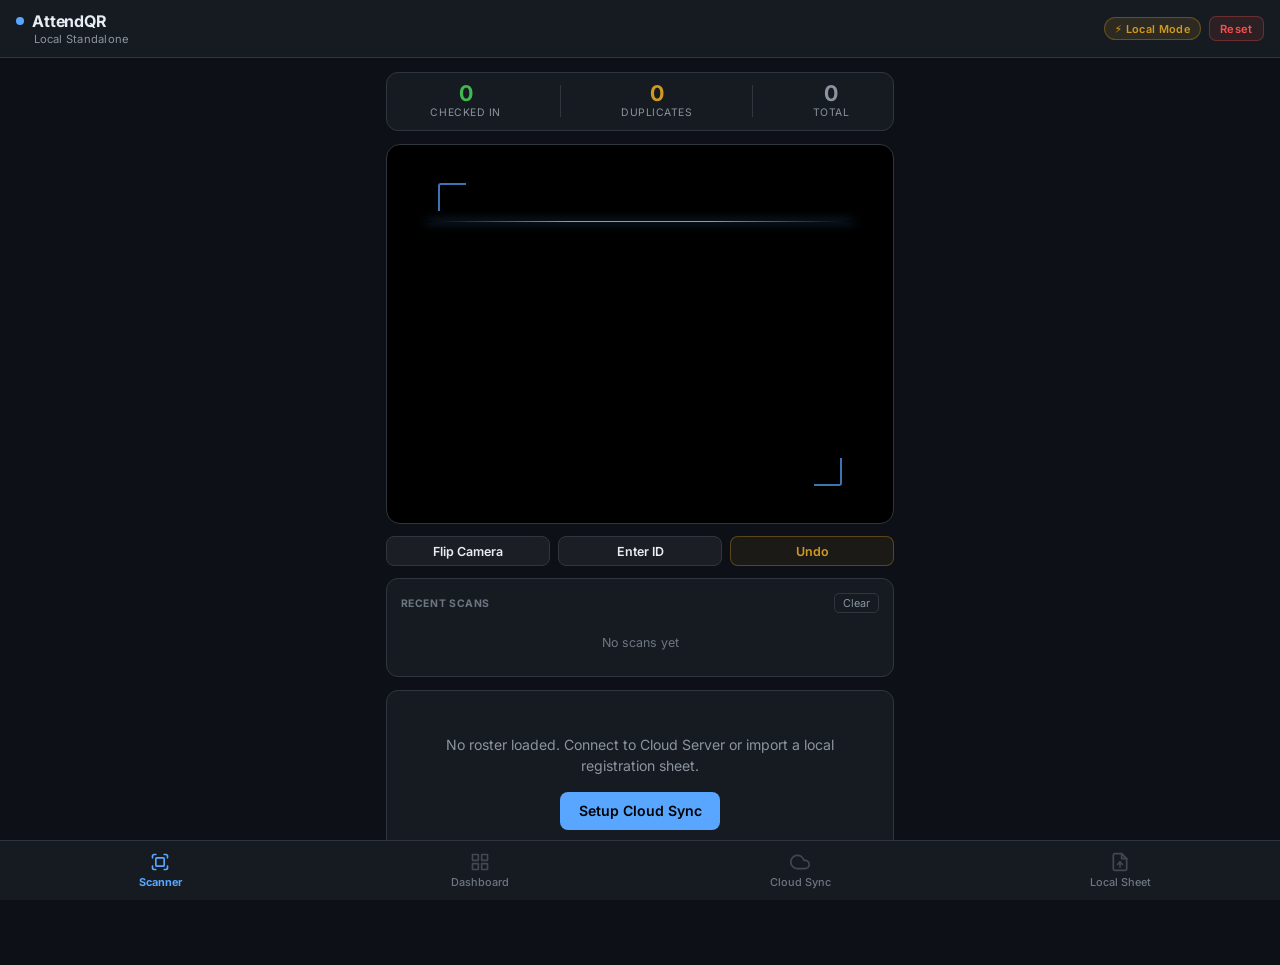
==== android-app/src/main/assets/index.html @ 95567100 "feat: cloud-first multi-device AttendQR backend - Dual DB abstraction (PostgreSQL + SQLite fallback)" ====
<!DOCTYPE html>
<html lang="en">
<head>
  <meta charset="UTF-8" />
  <meta name="viewport" content="width=device-width, initial-scale=1.0, maximum-scale=1.0, user-scalable=no, viewport-fit=cover" />
  <title>AttendQR — Mobile Scanner</title>
  <style>
    @import url('https://fonts.googleapis.com/css2?family=Inter:wght@300;400;500;600;700&display=swap');

    :root {
      --bg: #0d1117;
      --bg-card: #161b22;
      --bg-input: #0d1117;
      --border: #30363d;
      --border-focus: #58a6ff;
      --text: #e6edf3;
      --text-muted: #8b949e;
      --text-dim: #6e7681;
      --accent: #58a6ff;
      --accent-hover: #79b8ff;
      --success: #3fb950;
      --warning: #d29922;
      --danger: #f85149;
      --radius: 12px;
      --sat: env(safe-area-inset-top, 0px);
      --sab: env(safe-area-inset-bottom, 0px);
    }

    *, *::before, *::after { box-sizing: border-box; margin: 0; padding: 0; }

    body {
      font-family: 'Inter', system-ui, -apple-system, sans-serif;
      background: var(--bg);
      color: var(--text);
      min-height: 100vh;
      display: flex;
      flex-direction: column;
      padding-top: var(--sat);
      padding-bottom: calc(var(--sab) + 65px);
      user-select: none;
      -webkit-user-select: none;
    }

    /* Top App Bar */
    .top-bar {
      display: flex;
      align-items: center;
      justify-content: space-between;
      padding: 0.7rem 1rem;
      background: var(--bg-card);
      border-bottom: 1px solid var(--border);
      position: sticky;
      top: 0;
      z-index: 50;
    }

    .brand {
      font-size: 1rem;
      font-weight: 700;
      color: var(--text);
      letter-spacing: -0.01em;
      display: flex;
      align-items: center;
      gap: 0.5rem;
    }

    .brand-dot {
      width: 8px;
      height: 8px;
      border-radius: 50%;
      background: var(--accent);
    }

    .status-badge {
      font-size: 0.68rem;
      background: rgba(63, 185, 80, 0.12);
      color: var(--success);
      border: 1px solid rgba(63, 185, 80, 0.25);
      padding: 0.2rem 0.6rem;
      border-radius: 99px;
      font-weight: 600;
      letter-spacing: 0.03em;
    }

    .status-badge.badge-offline {
      background: rgba(210, 153, 34, 0.12);
      color: var(--warning);
      border-color: rgba(210, 153, 34, 0.35);
    }

    .btn-clear-top {
      background: rgba(248,81,73,0.1);
      border: 1px solid rgba(248,81,73,0.3);
      color: var(--danger);
      border-radius: 7px;
      padding: 0.28rem 0.65rem;
      font-family: inherit;
      font-size: 0.7rem;
      font-weight: 600;
      cursor: pointer;
      letter-spacing: 0.03em;
    }

    /* Main Container */
    .view-container {
      flex: 1;
      max-width: 540px;
      width: 100%;
      margin: 0 auto;
      padding: 0.85rem 1rem;
    }

    .tab-content { display: none; }
    .tab-content.active { display: block; animation: fadeIn 0.18s ease; }

    @keyframes fadeIn {
      from { opacity: 0; transform: translateY(4px); }
      to   { opacity: 1; transform: translateY(0); }
    }

    /* Cards */
    .card {
      background: var(--bg-card);
      border: 1px solid var(--border);
      border-radius: var(--radius);
      padding: 1.15rem;
      margin-bottom: 0.85rem;
    }

    .card-title {
      font-size: 0.78rem;
      font-weight: 700;
      text-transform: uppercase;
      letter-spacing: 0.06em;
      color: var(--text-muted);
      margin-bottom: 0.85rem;
    }

    /* Buttons */
    .btn {
      display: inline-flex;
      align-items: center;
      justify-content: center;
      gap: 0.45rem;
      padding: 0.65rem 1.15rem;
      border: none;
      border-radius: 8px;
      font-family: inherit;
      font-size: 0.88rem;
      font-weight: 600;
      cursor: pointer;
      transition: all 0.15s;
    }

    .btn:active { transform: scale(0.97); opacity: 0.85; }
    .btn-primary { background: var(--accent); color: #000; }
    .btn-success { background: var(--success); color: #000; }
    .btn-danger  { background: var(--danger); color: #fff; }
    .btn-outline { background: transparent; color: var(--accent); border: 1.5px solid var(--accent); }
    .btn-ghost   { background: rgba(255,255,255,0.06); color: var(--text); border: 1px solid var(--border); }
    .btn-block   { width: 100%; }
    .btn-sm      { padding: 0.4rem 0.75rem; font-size: 0.78rem; }

    /* Forms */
    .form-group { margin-bottom: 0.85rem; }
    .form-label {
      display: block;
      font-size: 0.72rem;
      font-weight: 600;
      color: var(--text-muted);
      text-transform: uppercase;
      letter-spacing: 0.05em;
      margin-bottom: 0.3rem;
    }

    .form-control, .form-select {
      width: 100%;
      background: var(--bg-input);
      border: 1.5px solid var(--border);
      border-radius: 8px;
      color: var(--text);
      font-family: inherit;
      font-size: 0.9rem;
      padding: 0.6rem 0.85rem;
      outline: none;
    }

    .form-control:focus, .form-select:focus { border-color: var(--border-focus); }

    /* ===== SCANNER TAB ===== */
    .stats-pill {
      background: var(--bg-card);
      border: 1px solid var(--border);
      border-radius: var(--radius);
      padding: 0.65rem 0.85rem;
      display: flex;
      justify-content: space-around;
      align-items: center;
      margin-bottom: 0.85rem;
    }

    .stat-item { display: flex; flex-direction: column; align-items: center; gap: 0.1rem; }
    .stat-num { font-size: 1.35rem; font-weight: 700; line-height: 1; }
    .stat-label { font-size: 0.65rem; text-transform: uppercase; letter-spacing: 0.05em; color: var(--text-muted); }

    .viewfinder-wrap {
      position: relative;
      width: 100%;
      border-radius: 14px;
      overflow: hidden;
      background: #000;
      border: 1px solid var(--border);
      aspect-ratio: 1 / 1;
      max-height: 380px;
      display: flex;
      align-items: center;
      justify-content: center;
      margin-bottom: 0.75rem;
    }

    #reader {
      width: 100% !important;
      height: 100% !important;
      border: none !important;
    }

    #reader video {
      width: 100% !important;
      height: 100% !important;
      object-fit: cover !important;
      border-radius: 13px;
    }

    .scanner-laser {
      position: absolute;
      left: 8%;
      right: 8%;
      height: 1.5px;
      background: linear-gradient(90deg, transparent, var(--accent), var(--accent), transparent);
      box-shadow: 0 0 10px var(--accent);
      top: 20%;
      z-index: 10;
      pointer-events: none;
      animation: scanLaser 2.4s ease-in-out infinite alternate;
    }

    @keyframes scanLaser {
      0%   { top: 12%; opacity: 0.35; }
      50%  { opacity: 1; }
      100% { top: 88%; opacity: 0.35; }
    }

    .viewfinder-corners {
      position: absolute;
      inset: 0;
      pointer-events: none;
      z-index: 9;
    }

    .viewfinder-corners::before,
    .viewfinder-corners::after {
      content: '';
      position: absolute;
      width: 28px;
      height: 28px;
      border-color: var(--accent);
      border-style: solid;
      opacity: 0.7;
    }

    .viewfinder-corners::before {
      top: 10%;
      left: 10%;
      border-width: 2.5px 0 0 2.5px;
      border-radius: 3px 0 0 0;
    }

    .viewfinder-corners::after {
      bottom: 10%;
      right: 10%;
      border-width: 0 2.5px 2.5px 0;
      border-radius: 0 0 3px 0;
    }

    .scan-result-card {
      border-radius: 12px;
      padding: 1rem 1.15rem;
      display: none;
      margin-bottom: 0.75rem;
      animation: popIn 0.2s cubic-bezier(0.16, 1, 0.3, 1);
    }

    @keyframes popIn {
      from { opacity: 0; transform: scale(0.96); }
      to   { opacity: 1; transform: scale(1); }
    }

    .scan-result-card.visible { display: block; }
    .result-ok  { background: rgba(63, 185, 80, 0.12); border: 1.5px solid rgba(63,185,80,0.4); }
    .result-dup { background: rgba(210, 153, 34, 0.12); border: 1.5px solid rgba(210,153,34,0.4); }
    .result-err { background: rgba(248, 81, 73, 0.12); border: 1.5px solid rgba(248,81,73,0.4); }

    .result-header { display: flex; align-items: center; gap: 0.65rem; }
    .result-dot {
      width: 10px; height: 10px; border-radius: 50%; flex-shrink: 0;
    }
    .result-ok  .result-dot { background: var(--success); box-shadow: 0 0 8px var(--success); }
    .result-dup .result-dot { background: var(--warning); box-shadow: 0 0 8px var(--warning); }
    .result-err .result-dot { background: var(--danger);  box-shadow: 0 0 8px var(--danger); }

    .result-status { font-size: 0.65rem; font-weight: 700; text-transform: uppercase; letter-spacing: 0.06em; }
    .result-ok  .result-status { color: var(--success); }
    .result-dup .result-status { color: var(--warning); }
    .result-err .result-status { color: var(--danger); }

    .result-name { font-size: 1.1rem; font-weight: 700; color: var(--text); margin-top: 0.45rem; }
    .result-dept { font-size: 0.82rem; color: var(--text-muted); margin-top: 0.1rem; }
    .result-msg  { font-size: 0.78rem; color: var(--text-muted); margin-top: 0.3rem; font-family: monospace; }

    /* Scan history */
    .history-header {
      display: flex;
      align-items: center;
      justify-content: space-between;
      margin-bottom: 0.6rem;
    }

    .history-title {
      font-size: 0.65rem;
      font-weight: 700;
      text-transform: uppercase;
      letter-spacing: 0.06em;
      color: var(--text-dim);
    }

    .history-clear {
      background: none;
      border: 1px solid var(--border);
      color: var(--text-muted);
      font-family: inherit;
      font-size: 0.68rem;
      cursor: pointer;
      padding: 0.15rem 0.5rem;
      border-radius: 5px;
    }

    .history-list {
      max-height: 155px;
      overflow-y: auto;
      display: flex;
      flex-direction: column;
      gap: 0.28rem;
    }

    .history-row {
      display: flex;
      align-items: center;
      gap: 0.5rem;
      padding: 0.32rem 0.55rem;
      border-radius: 7px;
      background: rgba(255,255,255,0.03);
      border: 1px solid transparent;
    }

    .history-indicator {
      width: 6px; height: 6px; border-radius: 50%; flex-shrink: 0;
    }
    .h-ok  { background: var(--success); }
    .h-dup { background: var(--warning); }
    .h-err { background: var(--danger); }

    .history-info { flex: 1; min-width: 0; }
    .history-name { font-size: 0.78rem; font-weight: 600; white-space: nowrap; overflow: hidden; text-overflow: ellipsis; }
    .history-sub  { font-size: 0.68rem; color: var(--text-muted); }
    .history-time { font-size: 0.65rem; color: var(--text-dim); white-space: nowrap; font-family: monospace; }

    /* ===== DASHBOARD TAB ===== */
    .search-input {
      width: 100%;
      background: var(--bg-input);
      border: 1.5px solid var(--border);
      border-radius: 8px;
      color: var(--text);
      font-size: 0.88rem;
      padding: 0.6rem 0.85rem;
      margin-bottom: 0.75rem;
      outline: none;
      font-family: inherit;
    }

    .table-wrap {
      overflow-x: auto;
      max-height: 380px;
      border: 1px solid var(--border);
      border-radius: 8px;
    }

    table { width: 100%; border-collapse: collapse; font-size: 0.82rem; }
    th {
      background: rgba(255,255,255,0.04);
      padding: 0.55rem 0.75rem;
      text-align: left;
      font-size: 0.65rem;
      text-transform: uppercase;
      letter-spacing: 0.06em;
      color: var(--text-muted);
      position: sticky;
      top: 0;
      z-index: 5;
    }

    td {
      padding: 0.5rem 0.75rem;
      border-bottom: 1px solid rgba(48,54,61,0.5);
    }

    .badge {
      display: inline-block;
      padding: 0.12rem 0.5rem;
      border-radius: 99px;
      font-size: 0.65rem;
      font-weight: 700;
      letter-spacing: 0.03em;
    }

    .badge-present { background: rgba(63,185,80,0.15); color: var(--success); border: 1px solid rgba(63,185,80,0.2); }
    .badge-absent  { background: rgba(110,118,129,0.12); color: var(--text-muted); border: 1px solid rgba(110,118,129,0.2); }

    /* ===== BOTTOM NAV ===== */
    .bottom-nav {
      position: fixed;
      bottom: 0;
      left: 0;
      right: 0;
      background: var(--bg-card);
      border-top: 1px solid var(--border);
      display: flex;
      height: 60px;
      padding-bottom: var(--sab);
      z-index: 100;
    }

    .nav-tab {
      flex: 1;
      display: flex;
      flex-direction: column;
      align-items: center;
      justify-content: center;
      gap: 0.2rem;
      color: var(--text-dim);
      font-size: 0.68rem;
      font-weight: 500;
      cursor: pointer;
      transition: color 0.15s;
      border: none;
      background: none;
      font-family: inherit;
    }

    .nav-tab svg { opacity: 0.5; transition: opacity 0.15s; }
    .nav-tab.active { color: var(--accent); font-weight: 700; }
    .nav-tab.active svg { opacity: 1; }

    /* Modal */
    .modal-overlay {
      position: fixed;
      inset: 0;
      background: rgba(0,0,0,0.75);
      backdrop-filter: blur(4px);
      display: flex;
      align-items: center;
      justify-content: center;
      padding: 1rem;
      z-index: 999;
    }

    .modal-box {
      background: var(--bg-card);
      border: 1px solid var(--border);
      border-radius: 16px;
      width: 100%;
      max-width: 360px;
      padding: 1.35rem;
    }

    .modal-title {
      font-size: 1rem;
      font-weight: 700;
      margin-bottom: 0.3rem;
    }

    .modal-sub {
      font-size: 0.82rem;
      color: var(--text-muted);
      margin-bottom: 0.9rem;
    }

    .section-label {
      font-size: 0.65rem;
      font-weight: 700;
      text-transform: uppercase;
      letter-spacing: 0.07em;
      color: var(--text-dim);
      margin-bottom: 0.6rem;
      display: flex;
      align-items: center;
      gap: 0.5rem;
    }

    .section-label::after {
      content: '';
      flex: 1;
      height: 1px;
      background: var(--border);
    }

    .danger-card {
      background: rgba(248,81,73,0.05);
      border: 1px solid rgba(248,81,73,0.2);
      border-radius: var(--radius);
      padding: 1rem;
      margin-bottom: 0.85rem;
    }

    .danger-title {
      font-size: 0.72rem;
      font-weight: 700;
      text-transform: uppercase;
      letter-spacing: 0.06em;
      color: var(--danger);
      margin-bottom: 0.4rem;
    }

    .empty-state {
      text-align: center;
      padding: 1.5rem 1rem;
    }

    .empty-state p {
      font-size: 0.88rem;
      color: var(--text-muted);
      margin-bottom: 1rem;
      line-height: 1.5;
    }

    .queue-banner {
      background: rgba(210,153,34,0.15);
      border: 1px solid rgba(210,153,34,0.4);
      color: var(--warning);
      border-radius: 8px;
      padding: 0.45rem 0.75rem;
      font-size: 0.75rem;
      margin-bottom: 0.75rem;
      display: flex;
      align-items: center;
      justify-content: space-between;
    }
  </style>
</head>
<body>

  <!-- Top App Bar -->
  <header class="top-bar">
    <div style="display:flex;flex-direction:column;gap:0.05rem;">
      <div class="brand">
        <div class="brand-dot"></div>
        AttendQR
      </div>
      <span id="event-name-display" onclick="switchTab('cloud')" style="font-size:0.7rem;color:var(--text-muted);cursor:pointer;letter-spacing:0.02em;padding-left:1.1rem;" title="Tap to view server & event setup">Local Standalone</span>
    </div>
    <div style="display:flex;align-items:center;gap:0.5rem;">
      <span class="status-badge" id="top-status-badge">Local Mode</span>
      <button type="button" class="btn-clear-top" onclick="clearAllData()">Reset</button>
    </div>
  </header>

  <main class="view-container">

    <!-- ========================================================
         SCANNER TAB
         ======================================================== -->
    <div id="tab-scan" class="tab-content active">

      <!-- Pending Sync Queue Banner -->
      <div id="pending-queue-banner" class="queue-banner" style="display:none;">
        <span id="queue-banner-text">🟠 0 scans pending sync</span>
        <button type="button" class="btn btn-outline btn-sm" style="padding:0.15rem 0.45rem;font-size:0.68rem;" onclick="flushOfflineQueue()">Sync Now</button>
      </div>

      <!-- Stats -->
      <div class="stats-pill">
        <div class="stat-item">
          <span class="stat-num" style="color:var(--success)" id="scan-cnt-ok">0</span>
          <span class="stat-label">Checked In</span>
        </div>
        <div class="stat-item" style="width:1px;height:32px;background:var(--border);"></div>
        <div class="stat-item">
          <span class="stat-num" style="color:var(--warning)" id="scan-cnt-dup">0</span>
          <span class="stat-label">Duplicates</span>
        </div>
        <div class="stat-item" style="width:1px;height:32px;background:var(--border);"></div>
        <div class="stat-item">
          <span class="stat-num" style="color:var(--text-muted)" id="scan-cnt-total">0</span>
          <span class="stat-label">Total</span>
        </div>
      </div>

      <!-- Viewfinder -->
      <div class="viewfinder-wrap" id="viewfinder">
        <div id="reader"></div>
        <div class="scanner-laser" id="laser"></div>
        <div class="viewfinder-corners"></div>
      </div>

      <!-- Action buttons -->
      <div style="display:flex;gap:0.5rem;margin-bottom:0.75rem;">
        <button type="button" class="btn btn-ghost btn-block btn-sm" id="btn-flip">Flip Camera</button>
        <button type="button" class="btn btn-ghost btn-block btn-sm" id="btn-manual-open">Enter ID</button>
        <button type="button" class="btn btn-ghost btn-block btn-sm" id="btn-undo" onclick="undoLastScan()" style="color:var(--warning);border-color:rgba(210,153,34,0.35);background:rgba(210,153,34,0.07);" disabled>Undo</button>
      </div>

      <!-- Scan result card -->
      <div class="scan-result-card" id="result-card">
        <div class="result-header">
          <div class="result-dot"></div>
          <span class="result-status" id="res-status">Checked In</span>
        </div>
        <div class="result-name" id="res-name">Participant Name</div>
        <div class="result-dept" id="res-dept">Department</div>
        <div class="result-msg" id="res-msg"></div>
      </div>

      <!-- Scan History -->
      <div class="card" style="padding:0.85rem;">
        <div class="history-header">
          <span class="history-title">Recent Scans</span>
          <button type="button" class="history-clear" onclick="clearHistory()">Clear</button>
        </div>
        <div class="history-list" id="scan-history-list">
          <div style="text-align:center;color:var(--text-dim);font-size:0.78rem;padding:0.75rem 0;">No scans yet</div>
        </div>
      </div>

      <!-- Empty roster alert -->
      <div id="empty-roster-alert" class="card" style="display:none;">
        <div class="empty-state">
          <p>No roster loaded. Connect to Cloud Server or import a local registration sheet.</p>
          <button type="button" class="btn btn-primary" onclick="switchTab('cloud')">
            Setup Cloud Sync
          </button>
        </div>
      </div>

    </div>

    <!-- ========================================================
         DASHBOARD TAB
         ======================================================== -->
    <div id="tab-dashboard" class="tab-content">
      <div class="card" style="padding:1rem;">
        <div style="display:flex;justify-content:space-between;align-items:center;margin-bottom:0.6rem;">
          <span style="font-size:0.82rem;font-weight:600;color:var(--text-muted);">Attendance</span>
          <span id="dash-pct-badge" style="font-size:0.9rem;font-weight:700;color:var(--accent);font-family:monospace;">0%</span>
        </div>
        <div style="background:rgba(255,255,255,0.07);height:6px;border-radius:99px;overflow:hidden;">
          <div id="dash-progress-bar" style="height:100%;width:0%;background:linear-gradient(90deg,var(--accent),var(--success));transition:width 0.4s ease;"></div>
        </div>
        <div style="display:flex;justify-content:space-between;font-size:0.75rem;color:var(--text-muted);margin-top:0.45rem;">
          <span>Present: <strong style="color:var(--success)" id="dash-attended-num">0</strong></span>
          <span>Total: <strong style="color:var(--text)" id="dash-total-num">0</strong></span>
        </div>
      </div>

      <div class="card" style="padding:1rem;">
        <div style="display:flex;gap:0.5rem;margin-bottom:0.75rem;">
          <input type="text" id="dash-search" class="search-input" style="margin-bottom:0;flex:1;" placeholder="Search name, ID, department..." />
          <button type="button" id="btn-absent-filter" onclick="toggleAbsentFilter()" class="btn btn-ghost btn-sm" style="white-space:nowrap;font-size:0.72rem;">Absent Only</button>
        </div>
        <div class="table-wrap">
          <table>
            <thead>
              <tr>
                <th style="width:75px;">ID</th>
                <th id="th-col-name">Name</th>
                <th id="th-col-dept">Department</th>
                <th style="width:70px;">Status</th>
                <th style="width:90px;">Action</th>
              </tr>
            </thead>
            <tbody id="dash-table-body">
              <tr><td colspan="5" style="text-align:center;color:var(--text-muted);padding:1.5rem;">No participants</td></tr>
            </tbody>
          </table>
        </div>
      </div>

      <button type="button" class="btn btn-outline btn-block" onclick="exportAttendanceCSV()">
        Export Attendance CSV
      </button>
    </div>

    <!-- ========================================================
         CLOUD SYNC / SETTINGS TAB
         ======================================================== -->
    <div id="tab-cloud" class="tab-content">
      <div class="section-label">Central Cloud Sync</div>

      <div class="card">
        <div class="card-title">🌐 Central Server Connection</div>
        <p style="font-size:0.8rem;color:var(--text-muted);margin-bottom:0.85rem;line-height:1.4;">
          Connect multiple mobile scanner APKs to one centralized backend.
        </p>

        <div class="form-group">
          <label class="form-label" for="cfg-server-url">Server Base URL</label>
          <input type="url" id="cfg-server-url" class="form-control" placeholder="e.g. https://api.yourdomain.com or http://192.168.1.50:5001" style="font-size:0.82rem;" />
        </div>

        <div class="form-group">
          <label class="form-label" for="cfg-apk-event-code">Event Code</label>
          <input type="text" id="cfg-apk-event-code" class="form-control" placeholder="e.g. AAZHI26" style="font-family:monospace;text-transform:uppercase;" />
        </div>

        <div class="form-group">
          <label class="form-label" for="cfg-apk-access-code">Scanner Access Code</label>
          <input type="text" id="cfg-apk-access-code" class="form-control" placeholder="e.g. SCAN123" />
        </div>

        <div class="form-group">
          <label class="form-label" for="cfg-apk-device-name">Device Name</label>
          <input type="text" id="cfg-apk-device-name" class="form-control" placeholder="e.g. Scanner-01, Gate-A" />
        </div>

        <button type="button" class="btn btn-primary btn-block" onclick="connectToCloudServer()">
          Connect to Server
        </button>
        <button type="button" class="btn btn-ghost btn-block btn-sm" style="margin-top:0.45rem;" onclick="disconnectCloudServer()">
          Switch to Local Standalone Mode
        </button>
      </div>

      <div class="card">
        <div class="card-title">🔄 Sync Status &amp; Roster Cache</div>
        <div style="font-size:0.82rem;margin-bottom:0.75rem;">
          <div>Mode: <strong id="lbl-current-mode" style="color:var(--accent);">Local Standalone</strong></div>
          <div style="margin-top:0.2rem;">Pending Scans: <strong id="lbl-pending-count" style="color:var(--warning);">0</strong></div>
        </div>
        <div style="display:flex;gap:0.5rem;">
          <button type="button" class="btn btn-outline btn-block btn-sm" onclick="flushOfflineQueue()">
            Sync Pending Scans
          </button>
          <button type="button" class="btn btn-ghost btn-block btn-sm" onclick="downloadServerRoster()">
            Refresh Roster
          </button>
        </div>
      </div>
    </div>

    <!-- ========================================================
         ROSTER & QR TAB (Local Standalone Mode)
         ======================================================== -->
    <div id="tab-import" class="tab-content">

      <div class="section-label">Local Import</div>

      <div class="card">
        <div class="card-title">Registration Sheet</div>
        <p style="font-size:0.82rem;color:var(--text-muted);margin-bottom:0.85rem;line-height:1.5;">
          Upload a Google Form response sheet (.csv or .xlsx) directly into the phone's local storage.
        </p>
        <input type="file" id="sheet-file-input" accept=".csv,.xlsx" style="display:none;" />
        <button type="button" class="btn btn-primary btn-block" onclick="document.getElementById('sheet-file-input').click()">
          Choose Sheet File
        </button>
        <div id="selected-file-label" style="font-size:0.78rem;color:var(--text-muted);margin-top:0.55rem;display:none;font-family:monospace;"></div>
      </div>

      <!-- Column mapping -->
      <div class="card" id="mapping-card" style="display:none;">
        <div class="card-title">Column Mapping &amp; ID Format</div>

        <div class="form-group">
          <label class="form-label" for="map-prefix">ID Prefix</label>
          <input type="text" id="map-prefix" class="form-control" value="AAZHI-" placeholder="e.g. AAZHI-, RP0 (or leave empty)" oninput="updateCustomIdPreview()" style="font-family:monospace;font-weight:700;letter-spacing:1px;" />
          <div style="font-size:0.75rem;color:var(--text-muted);margin-top:0.4rem;">
            Preview: <span id="live-id-preview" style="color:var(--accent);font-family:monospace;">AAZHI-001, AAZHI-002</span>
          </div>
        </div>

        <div class="form-group">
          <label class="form-label" for="map-name">Primary Name Column</label>
          <select id="map-name" class="form-select"></select>
        </div>
        <div class="form-group">
          <label class="form-label" for="map-dept">Secondary Column (Dept, Branch, Role, etc.)</label>
          <select id="map-dept" class="form-select"></select>
        </div>
        <button type="button" class="btn btn-success btn-block" id="btn-save-roster" onclick="confirmMappingAndBuildRoster()">
          Save Local Roster
        </button>
      </div>

      <div class="section-label">Generate</div>

      <div class="card">
        <div class="card-title">QR Codes ZIP</div>
        <p style="font-size:0.82rem;color:var(--text-muted);margin-bottom:0.85rem;line-height:1.5;">
          Generates high-res QR passes directly on device and saves to Downloads.
        </p>
        <button type="button" class="btn btn-outline btn-block" id="btn-generate-zip" onclick="generateQRCodesZip()">
          Generate &amp; Download ZIP
        </button>
        <div id="zip-progress" style="display:none;font-size:0.78rem;color:var(--text-muted);margin-top:0.6rem;text-align:center;font-family:monospace;"></div>
      </div>

      <div class="section-label">Danger Zone</div>

      <div class="danger-card">
        <div class="danger-title">Reset All Data</div>
        <p style="font-size:0.8rem;color:var(--text-muted);margin-bottom:0.75rem;line-height:1.5;">
          Permanently clears local participants, attendance records and offline queue.
        </p>
        <button type="button" class="btn btn-danger btn-block btn-sm" onclick="clearAllData()">
          Clear All Local Data
        </button>
      </div>

    </div>

  </main>

  <!-- Manual ID Entry Modal -->
  <div class="modal-overlay" id="modal-manual" style="display:none;">
    <div class="modal-box">
      <div class="modal-title">Manual Check-In</div>
      <div class="modal-sub">Enter the participant registration ID</div>
      <input type="text" id="manual-input-val" class="form-control" placeholder="e.g. AAZHI-001" style="text-align:center;font-family:monospace;font-size:1.2rem;letter-spacing:1.5px;padding:0.65rem;" />
      <div style="display:flex;gap:0.5rem;margin-top:1rem;">
        <button type="button" class="btn btn-ghost" style="flex:1" onclick="closeManualModal()">Cancel</button>
        <button type="submit" class="btn btn-primary" style="flex:1" onclick="submitManualId()">Submit</button>
      </div>
    </div>
  </div>

  <!-- Bottom Navigation -->
  <nav class="bottom-nav">
    <button class="nav-tab active" onclick="switchTab('scan')" id="tabbtn-scan">
      <svg width="20" height="20" viewBox="0 0 24 24" fill="none" stroke="currentColor" stroke-width="2" stroke-linecap="round" stroke-linejoin="round">
        <path d="M3 7V5a2 2 0 0 1 2-2h2"/><path d="M17 3h2a2 2 0 0 1 2 2v2"/>
        <path d="M21 17v2a2 2 0 0 1-2 2h-2"/><path d="M7 21H5a2 2 0 0 1-2-2v-2"/>
        <rect x="7" y="7" width="10" height="10" rx="1"/>
      </svg>
      <span>Scanner</span>
    </button>
    <button class="nav-tab" onclick="switchTab('dashboard')" id="tabbtn-dashboard">
      <svg width="20" height="20" viewBox="0 0 24 24" fill="none" stroke="currentColor" stroke-width="2" stroke-linecap="round" stroke-linejoin="round">
        <rect x="3" y="3" width="7" height="7"/><rect x="14" y="3" width="7" height="7"/>
        <rect x="14" y="14" width="7" height="7"/><rect x="3" y="14" width="7" height="7"/>
      </svg>
      <span>Dashboard</span>
    </button>
    <button class="nav-tab" onclick="switchTab('cloud')" id="tabbtn-cloud">
      <svg width="20" height="20" viewBox="0 0 24 24" fill="none" stroke="currentColor" stroke-width="2" stroke-linecap="round" stroke-linejoin="round">
        <path d="M18 10h-1.26A8 8 0 1 0 9 20h9a5 5 0 0 0 0-10z"/>
      </svg>
      <span>Cloud Sync</span>
    </button>
    <button class="nav-tab" onclick="switchTab('import')" id="tabbtn-import">
      <svg width="20" height="20" viewBox="0 0 24 24" fill="none" stroke="currentColor" stroke-width="2" stroke-linecap="round" stroke-linejoin="round">
        <path d="M14 2H6a2 2 0 0 0-2 2v16a2 2 0 0 0 2 2h12a2 2 0 0 0 2-2V8z"/>
        <polyline points="14,2 14,8 20,8"/><line x1="12" y1="18" x2="12" y2="12"/>
        <line x1="9" y1="15" x2="12" y2="12"/><line x1="15" y1="15" x2="12" y2="12"/>
      </svg>
      <span>Local Sheet</span>
    </button>
  </nav>

  <!-- Offline JS Libraries -->
  <script src="html5-qrcode.min.js"></script>
  <script src="xlsx.full.min.js"></script>
  <script src="qrcode.min.js"></script>
  <script src="jszip.min.js"></script>
  <script>
    // ------------------------------------------------------------
    // State & Storage Keys
    // ------------------------------------------------------------
    const STORAGE_KEY = 'attendqr_roster_v1';
    const META_KEY = 'attendqr_meta_v1';
    const QUEUE_KEY = 'attendqr_offline_sync_queue';
    const CLOUD_CFG_KEY = 'attendqr_cloud_config';

    let roster = [];
    let metaColumns = { name_col: 'Name', dept_col: 'Department' };
    let parsedRawHeaders = [];
    let parsedRawRows = [];
    let processingLock = false;
    let counts = { ok: 0, dup: 0 };
    let html5QrCode = null;
    let currentFacingMode = "environment";
    let lastCheckedIn = null;
    let showAbsentOnly = false;

    // Cloud Config State
    let cloudConfig = {
      enabled: false,
      serverUrl: '',
      eventCode: '',
      eventId: '',
      eventName: '',
      accessCode: '',
      deviceName: 'Scanner-01',
      deviceId: 'dev_' + Math.random().toString(36).substr(2, 9),
      token: ''
    };

    function loadCloudConfig() {
      try {
        const raw = localStorage.getItem(CLOUD_CFG_KEY);
        if (raw) Object.assign(cloudConfig, JSON.parse(raw));
      } catch (e) {}

      document.getElementById('cfg-server-url').value = cloudConfig.serverUrl || '';
      document.getElementById('cfg-apk-event-code').value = cloudConfig.eventCode || '';
      document.getElementById('cfg-apk-access-code').value = cloudConfig.accessCode || '';
      document.getElementById('cfg-apk-device-name').value = cloudConfig.deviceName || 'Scanner-01';
      updateCloudStatusUI();
    }

    function saveCloudConfig() {
      try {
        localStorage.setItem(CLOUD_CFG_KEY, JSON.stringify(cloudConfig));
      } catch (e) {}
      updateCloudStatusUI();
    }

    function updateCloudStatusUI() {
      const topBadge = document.getElementById('top-status-badge');
      const eventDisplay = document.getElementById('event-name-display');
      const modeLabel = document.getElementById('lbl-current-mode');

      if (cloudConfig.enabled && cloudConfig.token) {
        topBadge.className = 'status-badge';
        topBadge.textContent = '🟢 Online (' + cloudConfig.deviceName + ')';
        eventDisplay.textContent = cloudConfig.eventName || cloudConfig.eventCode;
        modeLabel.textContent = 'Cloud Mode (' + cloudConfig.eventCode + ')';
      } else {
        topBadge.className = 'status-badge badge-offline';
        topBadge.textContent = '⚡ Local Mode';
        eventDisplay.textContent = 'Local Standalone';
        modeLabel.textContent = 'Local Standalone Mode';
      }
      updateQueueUI();
    }

    function getOfflineQueue() {
      try {
        return JSON.parse(localStorage.getItem(QUEUE_KEY) || '[]');
      } catch (e) {
        return [];
      }
    }

    function saveOfflineQueue(q) {
      localStorage.setItem(QUEUE_KEY, JSON.stringify(q));
      updateQueueUI();
    }

    function updateQueueUI() {
      const q = getOfflineQueue();
      document.getElementById('lbl-pending-count').textContent = q.length;
      const banner = document.getElementById('pending-queue-banner');
      const bannerText = document.getElementById('queue-banner-text');

      if (q.length > 0) {
        banner.style.display = 'flex';
        bannerText.textContent = `🟠 Offline — ${q.length} scan${q.length === 1 ? '' : 's'} pending sync`;
        if (cloudConfig.enabled) {
          document.getElementById('top-status-badge').className = 'status-badge badge-offline';
          document.getElementById('top-status-badge').textContent = `🟠 ${q.length} Pending`;
        }
      } else {
        banner.style.display = 'none';
        if (cloudConfig.enabled && cloudConfig.token) {
          document.getElementById('top-status-badge').className = 'status-badge';
          document.getElementById('top-status-badge').textContent = '🟢 Online (' + cloudConfig.deviceName + ')';
        }
      }
    }

    // Audio chimes
    const audioCtx = new (window.AudioContext || window.webkitAudioContext)();
    function playBeep(type) {
      try {
        if (audioCtx.state === 'suspended') audioCtx.resume();
        const osc = audioCtx.createOscillator();
        const gain = audioCtx.createGain();
        osc.connect(gain);
        gain.connect(audioCtx.destination);
        if (type === 'ok') {
          osc.type = 'sine';
          osc.frequency.setValueAtTime(880, audioCtx.currentTime);
          osc.frequency.setValueAtTime(1320, audioCtx.currentTime + 0.1);
          gain.gain.setValueAtTime(0.2, audioCtx.currentTime);
          gain.gain.exponentialRampToValueAtTime(0.001, audioCtx.currentTime + 0.35);
          osc.start(); osc.stop(audioCtx.currentTime + 0.35);
        } else if (type === 'duplicate') {
          osc.type = 'triangle';
          osc.frequency.setValueAtTime(440, audioCtx.currentTime);
          osc.frequency.setValueAtTime(370, audioCtx.currentTime + 0.12);
          gain.gain.setValueAtTime(0.2, audioCtx.currentTime);
          gain.gain.exponentialRampToValueAtTime(0.001, audioCtx.currentTime + 0.35);
          osc.start(); osc.stop(audioCtx.currentTime + 0.35);
        } else {
          osc.type = 'sawtooth';
          osc.frequency.setValueAtTime(200, audioCtx.currentTime);
          gain.gain.setValueAtTime(0.15, audioCtx.currentTime);
          gain.gain.exponentialRampToValueAtTime(0.001, audioCtx.currentTime + 0.3);
          osc.start(); osc.stop(audioCtx.currentTime + 0.3);
        }
      } catch (e) {}
    }

    // ------------------------------------------------------------
    // Cloud Connection & Sync
    // ------------------------------------------------------------
    async function connectToCloudServer() {
      let url = document.getElementById('cfg-server-url').value.trim();
      const eventCode = document.getElementById('cfg-apk-event-code').value.trim().toUpperCase();
      const accessCode = document.getElementById('cfg-apk-access-code').value.trim();
      const deviceName = document.getElementById('cfg-apk-device-name').value.trim() || 'Scanner-01';

      if (!url || !eventCode || !accessCode) {
        alert('Server URL, Event Code, and Access Code are required.');
        return;
      }

      if (url.endsWith('/')) url = url.slice(0, -1);

      try {
        const res = await fetch(`${url}/api/auth/scanner`, {
          method: 'POST',
          headers: { 'Content-Type': 'application/json', 'Bypass-Tunnel-Reminder': 'true' },
          body: JSON.stringify({
            event_code: eventCode,
            access_code: accessCode,
            device_id: cloudConfig.deviceId,
            device_name: deviceName
          })
        });

        const data = await res.json();
        if (!res.ok || !data.token) {
          alert('Auth failed: ' + (data.message || 'Check event code & access code.'));
          return;
        }

        cloudConfig.enabled = true;
        cloudConfig.serverUrl = url;
        cloudConfig.eventCode = eventCode;
        cloudConfig.eventId = data.event.id;
        cloudConfig.eventName = data.event.name;
        cloudConfig.accessCode = accessCode;
        cloudConfig.deviceName = deviceName;
        cloudConfig.token = data.token;
        saveCloudConfig();

        alert(`Connected to '${data.event.name}' as '${deviceName}'! Downloading roster cache...`);
        await downloadServerRoster();
        switchTab('scan');

      } catch (err) {
        alert('Connection error: ' + err.message);
      }
    }

    function disconnectCloudServer() {
      cloudConfig.enabled = false;
      cloudConfig.token = '';
      saveCloudConfig();
      alert('Switched to Local Standalone Mode.');
    }

    async function downloadServerRoster() {
      if (!cloudConfig.enabled || !cloudConfig.serverUrl || !cloudConfig.eventId) return;
      try {
        const res = await fetch(`${cloudConfig.serverUrl}/api/events/${cloudConfig.eventId}/roster`, {
          headers: {
            'Authorization': 'Bearer ' + cloudConfig.token,
            'Bypass-Tunnel-Reminder': 'true'
          }
        });
        if (res.ok) {
          const data = await res.json();
          if (data.roster) {
            roster = data.roster;
            saveRosterToStorage();
          }
        }
      } catch (e) {
        console.log('Failed to fetch server roster cache:', e);
      }
    }

    async function flushOfflineQueue() {
      const q = getOfflineQueue();
      if (!q.length || !cloudConfig.enabled || !cloudConfig.serverUrl || !cloudConfig.eventId) return;

      try {
        const res = await fetch(`${cloudConfig.serverUrl}/api/events/${cloudConfig.eventId}/sync`, {
          method: 'POST',
          headers: {
            'Content-Type': 'application/json',
            'Authorization': 'Bearer ' + cloudConfig.token,
            'Bypass-Tunnel-Reminder': 'true'
          },
          body: JSON.stringify({
            device_id: cloudConfig.deviceId,
            device_name: cloudConfig.deviceName,
            scans: q
          })
        });

        if (res.ok) {
          saveOfflineQueue([]);
          updateCloudStatusUI();
        }
      } catch (e) {
        console.log('Sync retry delayed, offline');
      }
    }

    // Periodic Heartbeat
    setInterval(async () => {
      if (!cloudConfig.enabled || !cloudConfig.serverUrl || !cloudConfig.eventId || !cloudConfig.token) return;
      const q = getOfflineQueue();
      try {
        await fetch(`${cloudConfig.serverUrl}/api/events/${cloudConfig.eventId}/heartbeat`, {
          method: 'POST',
          headers: {
            'Content-Type': 'application/json',
            'Authorization': 'Bearer ' + cloudConfig.token,
            'Bypass-Tunnel-Reminder': 'true'
          },
          body: JSON.stringify({ pending_count: q.length, status: 'online' })
        });
        if (q.length > 0) flushOfflineQueue();
      } catch (e) {}
    }, 25000);

    // ------------------------------------------------------------
    // Local Storage
    // ------------------------------------------------------------
    function loadRosterFromStorage() {
      try {
        const raw = localStorage.getItem(STORAGE_KEY);
        if (raw) roster = JSON.parse(raw);
      } catch (e) { roster = []; }

      try {
        const rawMeta = localStorage.getItem(META_KEY);
        if (rawMeta) metaColumns = JSON.parse(rawMeta);
      } catch (e) {
        metaColumns = { name_col: 'Name', dept_col: 'Department' };
      }

      updateStatsAndUI();
    }

    function saveRosterToStorage() {
      try { localStorage.setItem(STORAGE_KEY, JSON.stringify(roster)); } catch (e) {}
      try { localStorage.setItem(META_KEY, JSON.stringify(metaColumns)); } catch (e) {}
      updateStatsAndUI();
    }

    function updateStatsAndUI() {
      const total = roster.length;
      const attended = roster.filter(r => r.attended).length;
      const pct = total > 0 ? Math.round((attended / total) * 100) : 0;

      document.getElementById('scan-cnt-ok').textContent = attended;
      document.getElementById('scan-cnt-dup').textContent = counts.dup;
      document.getElementById('scan-cnt-total').textContent = total;
      document.getElementById('dash-attended-num').textContent = attended;
      document.getElementById('dash-total-num').textContent = total;
      document.getElementById('dash-pct-badge').textContent = pct + '%';
      document.getElementById('dash-progress-bar').style.width = pct + '%';
      document.getElementById('empty-roster-alert').style.display = (total === 0) ? 'block' : 'none';
      renderDashboardTable();
    }

    // ------------------------------------------------------------
    // Tab Navigation
    // ------------------------------------------------------------
    function switchTab(tabId) {
      document.querySelectorAll('.tab-content').forEach(el => el.classList.remove('active'));
      document.querySelectorAll('.nav-tab').forEach(el => el.classList.remove('active'));
      document.getElementById('tab-' + tabId).classList.add('active');
      const navBtn = document.getElementById('tabbtn-' + tabId);
      if (navBtn) navBtn.classList.add('active');

      if (tabId === 'scan') startScanner(currentFacingMode);
      else stopScanner();
      if (tabId === 'dashboard') renderDashboardTable();
    }

    // ------------------------------------------------------------
    // Scan History
    // ------------------------------------------------------------
    const scanHistory = [];

    function addToHistory(type, id, name, label) {
      const now = new Date().toLocaleTimeString([], { hour: '2-digit', minute: '2-digit', second: '2-digit' });
      scanHistory.unshift({ type, id, name, label, time: now });
      if (scanHistory.length > 50) scanHistory.pop();
      renderHistory();
    }

    function renderHistory() {
      const list = document.getElementById('scan-history-list');
      if (!scanHistory.length) {
        list.innerHTML = '<div style="text-align:center;color:var(--text-dim);font-size:0.78rem;padding:0.75rem 0;">No scans yet</div>';
        return;
      }
      list.innerHTML = scanHistory.map(h => `
        <div class="history-row">
          <div class="history-indicator h-${h.type}"></div>
          <div class="history-info">
            <div class="history-name">${esc(h.name || h.id)}</div>
            <div class="history-sub">${esc(h.id)} &middot; ${esc(h.label)}</div>
          </div>
          <span class="history-time">${h.time}</span>
        </div>
      `).join('');
    }

    function clearHistory() {
      scanHistory.length = 0;
      renderHistory();
    }

    // ------------------------------------------------------------
    // Scanner Engine
    // ------------------------------------------------------------
    async function processScannedId(rawId) {
      if (processingLock) return;
      processingLock = true;

      const regId = String(rawId).trim();
      const scanId = 'apk_scan_' + Date.now() + '_' + Math.random().toString(36).substr(2, 6);
      const nowIso = new Date().toISOString();

      const resCard   = document.getElementById('result-card');
      const resStatus = document.getElementById('res-status');
      const resName   = document.getElementById('res-name');
      const resDept   = document.getElementById('res-dept');
      const resMsg    = document.getElementById('res-msg');

      // 1. If Cloud Mode is active, send to server
      if (cloudConfig.enabled && cloudConfig.serverUrl && cloudConfig.eventId) {
        try {
          const res = await fetch(`${cloudConfig.serverUrl}/api/events/${cloudConfig.eventId}/scan`, {
            method: 'POST',
            headers: {
              'Content-Type': 'application/json',
              'Authorization': 'Bearer ' + cloudConfig.token,
              'Bypass-Tunnel-Reminder': 'true'
            },
            body: JSON.stringify({
              reg_id: regId,
              scan_id: scanId,
              scanned_at: nowIso,
              device_id: cloudConfig.deviceId,
              device_name: cloudConfig.deviceName
            })
          });

          const data = await res.json();
          if (data.status === 'ok') {
            resCard.className = 'scan-result-card visible result-ok';
            resStatus.textContent = 'Checked In';
            resName.textContent = data.name || regId;
            resDept.textContent = data.department || '';
            resMsg.textContent = regId;
            if (navigator.vibrate) navigator.vibrate(100);
            playBeep('ok');
            addToHistory('ok', regId, data.name, 'Checked In (Cloud)');
            // Update local memory cache
            const p = roster.find(r => r.reg_id.toLowerCase() === regId.toLowerCase());
            if (p) { p.attended = 1; p.scanned_at = nowIso; saveRosterToStorage(); }
          } else if (data.status === 'duplicate') {
            counts.dup++;
            resCard.className = 'scan-result-card visible result-dup';
            resStatus.textContent = 'Duplicate';
            resName.textContent = data.name || regId;
            resDept.textContent = data.department || '';
            resMsg.textContent = 'Scanned by ' + (data.scanner || 'scanner');
            if (navigator.vibrate) navigator.vibrate([80, 50, 80]);
            playBeep('duplicate');
            addToHistory('dup', regId, data.name, 'Duplicate');
          } else {
            resCard.className = 'scan-result-card visible result-err';
            resStatus.textContent = 'Not Found';
            resName.textContent = regId;
            resDept.textContent = '';
            resMsg.textContent = 'ID not in event roster';
            if (navigator.vibrate) navigator.vibrate(250);
            playBeep('err');
            addToHistory('err', regId, regId, 'Not in roster');
          }

          flushOfflineQueue();
          unlockAfterDelay(resCard);
          return;

        } catch (err) {
          // Offline failover: queue scan locally
          const q = getOfflineQueue();
          q.push({ scan_id: scanId, reg_id: regId, scanned_at: nowIso });
          saveOfflineQueue(q);
        }
      }

      // 2. Local Fallback / Standalone Mode
      const person = roster.find(r => r.reg_id.toLowerCase() === regId.toLowerCase());

      if (!person) {
        resCard.className = 'scan-result-card visible result-err';
        resStatus.textContent = 'Not Found';
        resName.textContent = regId;
        resDept.textContent = '';
        resMsg.textContent = cloudConfig.enabled ? 'Saved offline (Unknown locally)' : 'ID not in roster';
        if (navigator.vibrate) navigator.vibrate(250);
        playBeep('err');
        addToHistory('err', regId, regId, 'Not in roster');
      } else if (!person.attended) {
        person.attended = 1;
        person.scanned_at = nowIso;
        saveRosterToStorage();
        lastCheckedIn = { reg_id: person.reg_id };
        document.getElementById('btn-undo').disabled = false;
        resCard.className = 'scan-result-card visible result-ok';
        resStatus.textContent = cloudConfig.enabled ? 'Checked In (Offline Queue)' : 'Checked In';
        resName.textContent = person.name;
        resDept.textContent = person.department || '';
        resMsg.textContent = person.reg_id;
        if (navigator.vibrate) navigator.vibrate(100);
        playBeep('ok');
        addToHistory('ok', person.reg_id, person.name, cloudConfig.enabled ? 'Queued Offline' : 'Checked In');
      } else {
        counts.dup++;
        resCard.className = 'scan-result-card visible result-dup';
        resStatus.textContent = 'Duplicate';
        resName.textContent = person.name;
        resDept.textContent = person.department || '';
        resMsg.textContent = 'Scanned at ' + new Date(person.scanned_at).toLocaleTimeString();
        if (navigator.vibrate) navigator.vibrate([80, 50, 80]);
        playBeep('duplicate');
        addToHistory('dup', person.reg_id, person.name, 'Duplicate');
      }

      unlockAfterDelay(resCard);
    }

    function unlockAfterDelay(resCard) {
      setTimeout(() => {
        resCard.className = 'scan-result-card';
        processingLock = false;
      }, 1800);
    }

    function undoLastScan() {
      if (!lastCheckedIn) return;
      const person = roster.find(r => r.reg_id === lastCheckedIn.reg_id);
      if (!person || !person.attended) {
        lastCheckedIn = null;
        document.getElementById('btn-undo').disabled = true;
        return;
      }
      if (!confirm(`Undo check-in for ${person.name} (${person.reg_id})?`)) return;
      person.attended = 0;
      person.scanned_at = null;
      lastCheckedIn = null;
      document.getElementById('btn-undo').disabled = true;
      saveRosterToStorage();
      addToHistory('dup', person.reg_id, person.name, 'Undone');
    }

    async function startScanner(facingMode) {
      try {
        if (html5QrCode && html5QrCode.isScanning) await html5QrCode.stop();
      } catch (e) {}

      html5QrCode = new Html5Qrcode("reader");
      html5QrCode.start(
        { facingMode },
        {
          fps: 20,
          qrbox: (w, h) => {
            const edge = Math.floor(Math.min(w, h) * 0.85);
            return { width: edge, height: edge };
          },
          aspectRatio: 1.0,
          experimentalFeatures: { useBarCodeDetectorIfSupported: true }
        },
        (decodedText) => processScannedId(decodedText),
        () => {}
      ).catch(err => console.log('Camera error:', err));
    }

    async function stopScanner() {
      try {
        if (html5QrCode && html5QrCode.isScanning) await html5QrCode.stop();
      } catch (e) {}
    }

    document.getElementById('btn-flip').addEventListener('click', () => {
      currentFacingMode = (currentFacingMode === "environment") ? "user" : "environment";
      startScanner(currentFacingMode);
    });

    document.getElementById('btn-manual-open').addEventListener('click', () => {
      document.getElementById('modal-manual').style.display = 'flex';
      document.getElementById('manual-input-val').focus();
    });

    function closeManualModal() {
      document.getElementById('modal-manual').style.display = 'none';
    }

    function submitManualId() {
      const val = document.getElementById('manual-input-val').value.trim();
      if (val) {
        closeManualModal();
        document.getElementById('manual-input-val').value = '';
        processScannedId(val);
      }
    }

    // ------------------------------------------------------------
    // Dashboard Table
    // ------------------------------------------------------------
    document.getElementById('dash-search').addEventListener('input', renderDashboardTable);

    function toggleAbsentFilter() {
      showAbsentOnly = !showAbsentOnly;
      const btn = document.getElementById('btn-absent-filter');
      btn.style.color = showAbsentOnly ? 'var(--warning)' : '';
      btn.style.borderColor = showAbsentOnly ? 'rgba(210,153,34,0.4)' : '';
      btn.style.background = showAbsentOnly ? 'rgba(210,153,34,0.08)' : '';
      renderDashboardTable();
    }

    function renderDashboardTable() {
      const q = (document.getElementById('dash-search').value || '').toLowerCase();
      const tbody = document.getElementById('dash-table-body');

      const nameHeader = metaColumns.name_col || 'Name';
      const deptHeader = metaColumns.dept_col || '';

      document.getElementById('th-col-name').textContent = nameHeader;
      const thDept = document.getElementById('th-col-dept');
      if (deptHeader) {
        thDept.textContent = deptHeader;
        thDept.style.display = '';
      } else {
        thDept.style.display = 'none';
      }

      let filtered = roster;
      if (showAbsentOnly) {
        filtered = filtered.filter(r => !r.attended);
      }
      if (q) {
        filtered = filtered.filter(r =>
          r.reg_id.toLowerCase().includes(q) ||
          (r.name && r.name.toLowerCase().includes(q)) ||
          (r.department && r.department.toLowerCase().includes(q))
        );
      }

      const colSpan = deptHeader ? 5 : 4;
      if (!filtered.length) {
        tbody.innerHTML = `<tr><td colspan="${colSpan}" style="text-align:center;color:var(--text-muted);padding:1.5rem;">${showAbsentOnly ? 'Everyone is checked in!' : 'No matching participants'}</td></tr>`;
        return;
      }

      tbody.innerHTML = filtered.map(r => `
        <tr>
          <td><code style="color:var(--accent);font-weight:700;font-size:0.78rem;">${esc(r.reg_id)}</code></td>
          <td><strong>${esc(r.name)}</strong></td>
          ${deptHeader ? `<td style="color:var(--text-muted);">${esc(r.department)}</td>` : ''}
          <td>
            ${r.attended
              ? `<span class="badge badge-present">Present</span>`
              : `<span class="badge badge-absent">Absent</span>`}
          </td>
          <td>
            <button onclick="toggleAttendance('${esc(r.reg_id)}')" style="background:none;border:1px solid var(--border);color:var(--text-muted);border-radius:5px;padding:0.15rem 0.45rem;font-size:0.65rem;cursor:pointer;font-family:inherit;white-space:nowrap;">
              ${r.attended ? 'Mark Absent' : 'Mark Present'}
            </button>
          </td>
        </tr>
      `).join('');
    }

    function toggleAttendance(reg_id) {
      const person = roster.find(r => r.reg_id === reg_id);
      if (!person) return;
      const action = person.attended ? 'mark absent' : 'mark present';
      if (!confirm(`Are you sure you want to ${action} for ${person.name} (${reg_id})?`)) return;
      if (person.attended) {
        person.attended = 0;
        person.scanned_at = null;
        addToHistory('dup', person.reg_id, person.name, 'Manually Marked Absent');
      } else {
        person.attended = 1;
        person.scanned_at = new Date().toISOString();
        addToHistory('ok', person.reg_id, person.name, 'Manually Marked Present');
      }
      saveRosterToStorage();
    }

    function esc(s) {
      return String(s || '').replace(/&/g,'&amp;').replace(/</g,'&lt;').replace(/>/g,'&gt;');
    }

    // ------------------------------------------------------------
    // Sheet Parsing & Mapping (Local Standalone Mode)
    // ------------------------------------------------------------
    document.getElementById('sheet-file-input').addEventListener('change', function(e) {
      const file = e.target.files[0];
      if (!file) return;

      const label = document.getElementById('selected-file-label');
      label.textContent = file.name;
      label.style.display = 'block';

      const reader = new FileReader();
      reader.onload = function(evt) {
        try {
          const data = new Uint8Array(evt.target.result);
          const workbook = XLSX.read(data, { type: 'array' });
          const firstSheet = workbook.Sheets[workbook.SheetNames[0]];
          const rows = XLSX.utils.sheet_to_json(firstSheet, { header: 1 });

          if (!rows || rows.length < 2) {
            alert('File appears to be empty or has no data rows.');
            return;
          }

          parsedRawHeaders = rows[0].map(h => String(h || '').trim()).filter(h => h.length > 0);
          parsedRawRows = rows.slice(1).filter(r => r.some(c => String(c || '').trim().length > 0));

          populateMappingDropdowns(parsedRawHeaders);
          document.getElementById('mapping-card').style.display = 'block';
        } catch (err) {
          alert('Failed to parse file: ' + err.message);
        }
      };
      reader.readAsArrayBuffer(file);
    });

    function populateMappingDropdowns(headers) {
      const nameSel = document.getElementById('map-name');
      nameSel.innerHTML = headers.map(h => `<option value="${esc(h)}">${esc(h)}</option>`).join('');

      const deptSel = document.getElementById('map-dept');
      deptSel.innerHTML = `<option value="">(None / Skip)</option>` + headers.map(h => `<option value="${esc(h)}">${esc(h)}</option>`).join('');

      const lower = headers.map(h => h.toLowerCase());
      autoPick('map-name', lower, headers, ['name', 'full name', 'student', 'participant', 'candidate']);
      autoPick('map-dept', lower, headers, ['department', 'dept', 'college', 'branch', 'school', 'faculty', 'class', 'role', 'organization', 'section']);
      updateCustomIdPreview();
    }

    function autoPick(selectId, lowerHeaders, headers, keywords) {
      const sel = document.getElementById(selectId);
      for (const kw of keywords) {
        const idx = lowerHeaders.findIndex(h => h.includes(kw));
        if (idx !== -1) { sel.value = headers[idx]; break; }
      }
    }

    function updateCustomIdPreview() {
      const prefix = (document.getElementById('map-prefix').value || '').trim();
      const total = parsedRawRows.length || 10;
      const digits = Math.max(3, String(total).length);
      const s1 = prefix + String(1).padStart(digits, '0');
      const s2 = prefix + String(2).padStart(digits, '0');
      document.getElementById('live-id-preview').textContent = `${s1}, ${s2}...`;
    }

    function confirmMappingAndBuildRoster() {
      const colName = document.getElementById('map-name').value;
      const colDept = document.getElementById('map-dept').value;
      const prefix = (document.getElementById('map-prefix').value || '').trim();

      const idxName = parsedRawHeaders.indexOf(colName);
      const idxDept = colDept ? parsedRawHeaders.indexOf(colDept) : -1;

      metaColumns = {
        name_col: colName || 'Name',
        dept_col: colDept || ''
      };

      const total = parsedRawRows.length;
      const digits = Math.max(3, String(total).length);

      roster = parsedRawRows.map((row, i) => {
        const reg_id = prefix + String(i + 1).padStart(digits, '0');
        return {
          reg_id,
          name: idxName !== -1 ? String(row[idxName] || '').trim() : '',
          department: idxDept !== -1 ? String(row[idxDept] || '').trim() : '',
          attended: 0,
          scanned_at: null
        };
      });

      saveRosterToStorage();
      alert(`Local Roster loaded: ${roster.length} participants (${roster[0].reg_id} – ${roster[roster.length - 1].reg_id})`);
      switchTab('scan');
    }

    // ------------------------------------------------------------
    // Local QR ZIP Generation & CSV Export
    // ------------------------------------------------------------
    async function generateQRCodesZip() {
      if (!roster.length) { alert('Roster is empty. Load a sheet first.'); return; }

      const btn = document.getElementById('btn-generate-zip');
      const progress = document.getElementById('zip-progress');
      btn.disabled = true;
      progress.style.display = 'block';
      progress.textContent = 'Generating... 0%';

      try {
        const zip = new JSZip();
        const dummy = document.createElement('div');

        for (let i = 0; i < roster.length; i++) {
          const reg_id = roster[i].reg_id;
          dummy.innerHTML = '';
          new QRCode(dummy, { text: reg_id, width: 256, height: 256, correctLevel: QRCode.CorrectLevel.H });

          await new Promise(r => setTimeout(r, 12));

          const sourceCanvas = dummy.querySelector('canvas');
          const sourceImg = dummy.querySelector('img');

          const size = 300, pad = 24;
          const finalCanvas = document.createElement('canvas');
          finalCanvas.width = size; finalCanvas.height = size;
          const ctx = finalCanvas.getContext('2d');
          ctx.fillStyle = '#FFFFFF';
          ctx.fillRect(0, 0, size, size);
          if (sourceCanvas) ctx.drawImage(sourceCanvas, pad, pad, size - pad*2, size - pad*2);
          else if (sourceImg) ctx.drawImage(sourceImg, pad, pad, size - pad*2, size - pad*2);

          const base64 = finalCanvas.toDataURL('image/png').split(',')[1];
          zip.file(`${reg_id}.png`, base64, { base64: true });
          progress.textContent = `Generating... ${Math.round(((i + 1) / roster.length) * 100)}%`;
        }

        progress.textContent = 'Packaging...';
        const blob = await zip.generateAsync({ type: 'blob' });
        downloadBlob(blob, 'qr_codes.zip');
        progress.textContent = 'Done — saved to Downloads.';
      } catch (err) {
        alert('Error: ' + err.message);
      } finally {
        btn.disabled = false;
      }
    }

    function exportAttendanceCSV() {
      if (!roster.length) { alert('Roster is empty.'); return; }
      const nameLabel = (metaColumns.name_col || 'Name').replace(/"/g, '""');
      const deptLabel = (metaColumns.dept_col || '').replace(/"/g, '""');

      let csv = 'Registration ID,"' + nameLabel + '"';
      if (deptLabel) csv += ',"' + deptLabel + '"';
      csv += ',Attended,Scanned At\n';

      roster.forEach(r => {
        let row = `"${r.reg_id}","${(r.name||'').replace(/"/g,'""')}"`;
        if (deptLabel) row += `,"${(r.department||'').replace(/"/g,'""')}"`;
        row += `,"${r.attended ? 'Yes' : 'No'}","${r.scanned_at || ''}"\n`;
        csv += row;
      });

      const blob = new Blob([csv], { type: 'text/csv;charset=utf-8;' });
      const ts = new Date().toISOString().replace(/[:.]/g, '-').slice(0, 19);
      downloadBlob(blob, `attendance_${ts}.csv`);
    }

    function downloadBlob(blob, filename) {
      const mimeType = blob.type || 'application/octet-stream';
      if (window.AndroidBridge && window.AndroidBridge.saveFile) {
        const reader = new FileReader();
        reader.onloadend = function() {
          window.AndroidBridge.saveFile(reader.result.split(',')[1], filename, mimeType);
        };
        reader.readAsDataURL(blob);
        return;
      }
      const url = URL.createObjectURL(blob);
      const a = document.createElement('a');
      a.href = url; a.download = filename;
      document.body.appendChild(a); a.click();
      document.body.removeChild(a);
      URL.revokeObjectURL(url);
    }

    function clearAllData() {
      if (confirm('Delete all local participant records, attendance and pending queue?')) {
        roster = [];
        counts.dup = 0;
        lastCheckedIn = null;
        document.getElementById('btn-undo').disabled = true;
        showAbsentOnly = false;
        localStorage.removeItem(STORAGE_KEY);
        localStorage.removeItem(META_KEY);
        localStorage.removeItem(QUEUE_KEY);
        metaColumns = { name_col: 'Name', dept_col: 'Department' };
        clearHistory();
        updateStatsAndUI();
        updateQueueUI();
      }
    }

    // Init
    window.addEventListener('DOMContentLoaded', () => {
      loadCloudConfig();
      loadRosterFromStorage();
      startScanner(currentFacingMode);
    });
  </script>

</body>
</html>
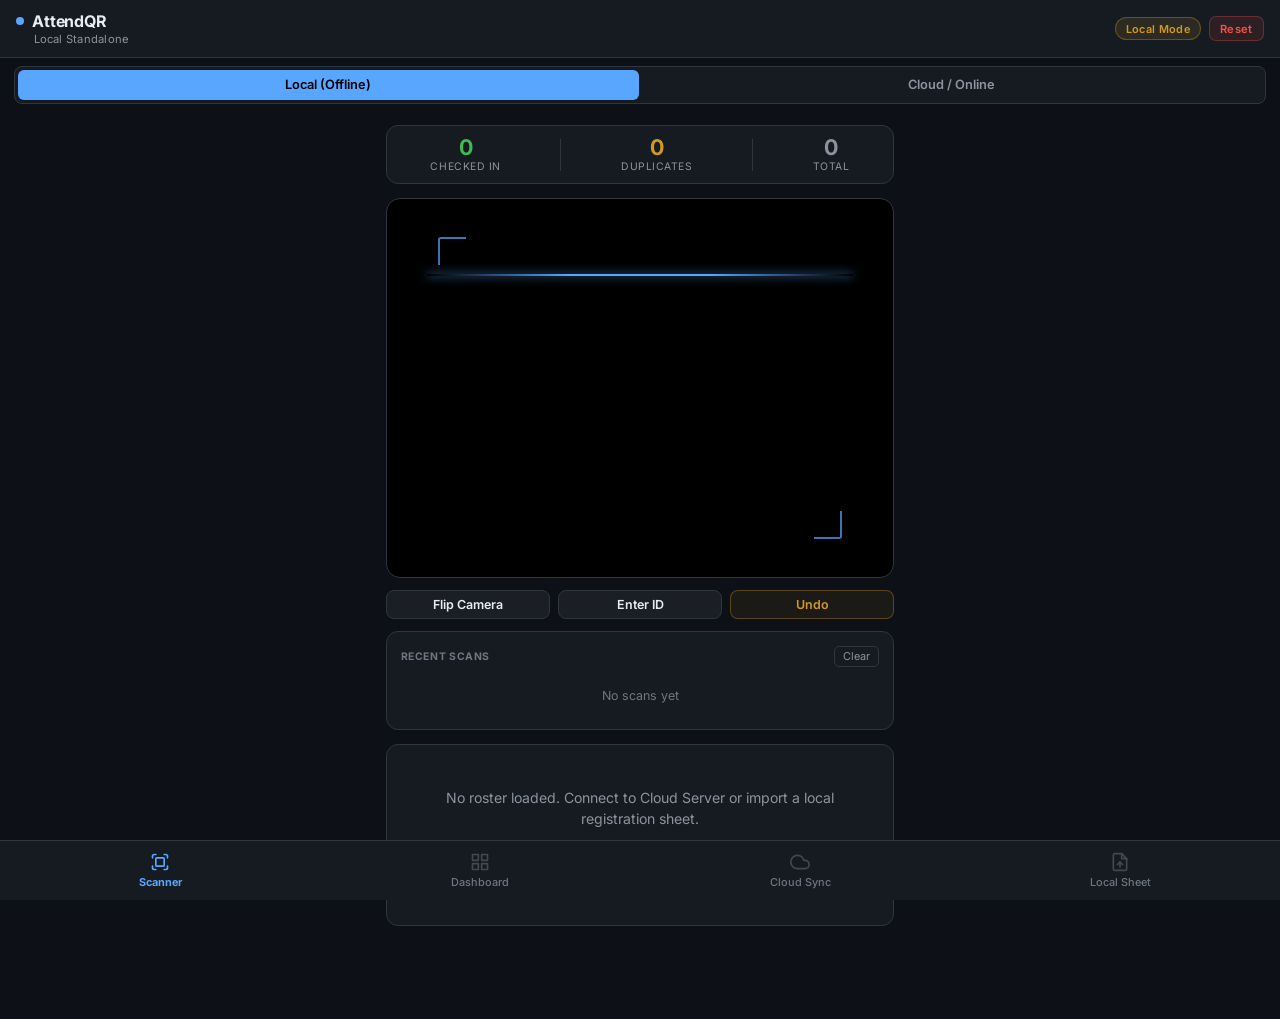
==== commit 5d9a44b8: "fix: manual attendance toggle, scanner 2-mode selection, clean UI without emojis, and APK download/i" ====
--- a/android-app/src/main/assets/index.html
+++ b/android-app/src/main/assets/index.html
@@ -555,6 +555,37 @@
       align-items: center;
       justify-content: space-between;
     }
+
+    /* Mode selector bar (Local vs Cloud) */
+    .mode-bar {
+      display: flex;
+      background: var(--bg-card);
+      border: 1px solid var(--border);
+      border-radius: 8px;
+      padding: 3px;
+      margin: 0.5rem 0.85rem;
+      gap: 3px;
+    }
+
+    .mode-tab-btn {
+      flex: 1;
+      padding: 0.45rem 0.5rem;
+      font-size: 0.8rem;
+      font-weight: 600;
+      border-radius: 6px;
+      border: none;
+      background: transparent;
+      color: var(--text-muted);
+      cursor: pointer;
+      transition: all 0.15s ease;
+      text-align: center;
+      font-family: inherit;
+    }
+
+    .mode-tab-btn.active {
+      background: var(--accent);
+      color: #000;
+    }
   </style>
 </head>
 <body>
@@ -574,6 +605,16 @@
     </div>
   </header>
 
+  <!-- 2-Option Mode Switcher: Local vs Cloud -->
+  <div class="mode-bar">
+    <button type="button" class="mode-tab-btn active" id="mode-btn-local" onclick="switchAppMode('local')">
+      Local (Offline)
+    </button>
+    <button type="button" class="mode-tab-btn" id="mode-btn-cloud" onclick="switchAppMode('cloud')">
+      Cloud / Online
+    </button>
+  </div>
+
   <main class="view-container">
 
     <!-- ========================================================
@@ -583,7 +624,7 @@
 
       <!-- Pending Sync Queue Banner -->
       <div id="pending-queue-banner" class="queue-banner" style="display:none;">
-        <span id="queue-banner-text">🟠 0 scans pending sync</span>
+        <span id="queue-banner-text">0 scans pending sync</span>
         <button type="button" class="btn btn-outline btn-sm" style="padding:0.15rem 0.45rem;font-size:0.68rem;" onclick="flushOfflineQueue()">Sync Now</button>
       </div>
 
@@ -706,7 +747,7 @@
       <div class="section-label">Central Cloud Sync</div>
 
       <div class="card">
-        <div class="card-title">🌐 Central Server Connection</div>
+        <div class="card-title">Central Server Connection</div>
         <p style="font-size:0.8rem;color:var(--text-muted);margin-bottom:0.85rem;line-height:1.4;">
           Connect multiple mobile scanner APKs to one centralized backend.
         </p>
@@ -740,7 +781,7 @@
       </div>
 
       <div class="card">
-        <div class="card-title">🔄 Sync Status &amp; Roster Cache</div>
+        <div class="card-title">Sync Status &amp; Roster Cache</div>
         <div style="font-size:0.82rem;margin-bottom:0.75rem;">
           <div>Mode: <strong id="lbl-current-mode" style="color:var(--accent);">Local Standalone</strong></div>
           <div style="margin-top:0.2rem;">Pending Scans: <strong id="lbl-pending-count" style="color:var(--warning);">0</strong></div>
@@ -937,19 +978,45 @@
       const topBadge = document.getElementById('top-status-badge');
       const eventDisplay = document.getElementById('event-name-display');
       const modeLabel = document.getElementById('lbl-current-mode');
+      const btnLocal = document.getElementById('mode-btn-local');
+      const btnCloud = document.getElementById('mode-btn-cloud');
 
       if (cloudConfig.enabled && cloudConfig.token) {
         topBadge.className = 'status-badge';
-        topBadge.textContent = '🟢 Online (' + cloudConfig.deviceName + ')';
+        topBadge.textContent = 'Online (' + cloudConfig.deviceName + ')';
         eventDisplay.textContent = cloudConfig.eventName || cloudConfig.eventCode;
         modeLabel.textContent = 'Cloud Mode (' + cloudConfig.eventCode + ')';
+        if (btnLocal) btnLocal.classList.remove('active');
+        if (btnCloud) btnCloud.classList.add('active');
       } else {
         topBadge.className = 'status-badge badge-offline';
-        topBadge.textContent = '⚡ Local Mode';
+        topBadge.textContent = 'Local Mode';
         eventDisplay.textContent = 'Local Standalone';
         modeLabel.textContent = 'Local Standalone Mode';
+        if (btnLocal) btnLocal.classList.add('active');
+        if (btnCloud) btnCloud.classList.remove('active');
       }
       updateQueueUI();
+    }
+
+    function switchAppMode(mode) {
+      if (mode === 'local') {
+        cloudConfig.enabled = false;
+        saveCloudConfig();
+        if (!roster || roster.length === 0) {
+          switchTab('import');
+        } else {
+          switchTab('scan');
+        }
+      } else {
+        if (!cloudConfig.serverUrl || !cloudConfig.eventCode || !cloudConfig.token) {
+          switchTab('cloud');
+        } else {
+          cloudConfig.enabled = true;
+          saveCloudConfig();
+          switchTab('scan');
+        }
+      }
     }
 
     function getOfflineQueue() {
@@ -973,16 +1040,16 @@
 
       if (q.length > 0) {
         banner.style.display = 'flex';
-        bannerText.textContent = `🟠 Offline — ${q.length} scan${q.length === 1 ? '' : 's'} pending sync`;
+        bannerText.textContent = `${q.length} scan${q.length === 1 ? '' : 's'} pending sync`;
         if (cloudConfig.enabled) {
           document.getElementById('top-status-badge').className = 'status-badge badge-offline';
-          document.getElementById('top-status-badge').textContent = `🟠 ${q.length} Pending`;
+          document.getElementById('top-status-badge').textContent = `${q.length} Pending`;
         }
       } else {
         banner.style.display = 'none';
         if (cloudConfig.enabled && cloudConfig.token) {
           document.getElementById('top-status-badge').className = 'status-badge';
-          document.getElementById('top-status-badge').textContent = '🟢 Online (' + cloudConfig.deviceName + ')';
+          document.getElementById('top-status-badge').textContent = 'Online (' + cloudConfig.deviceName + ')';
         }
       }
     }
